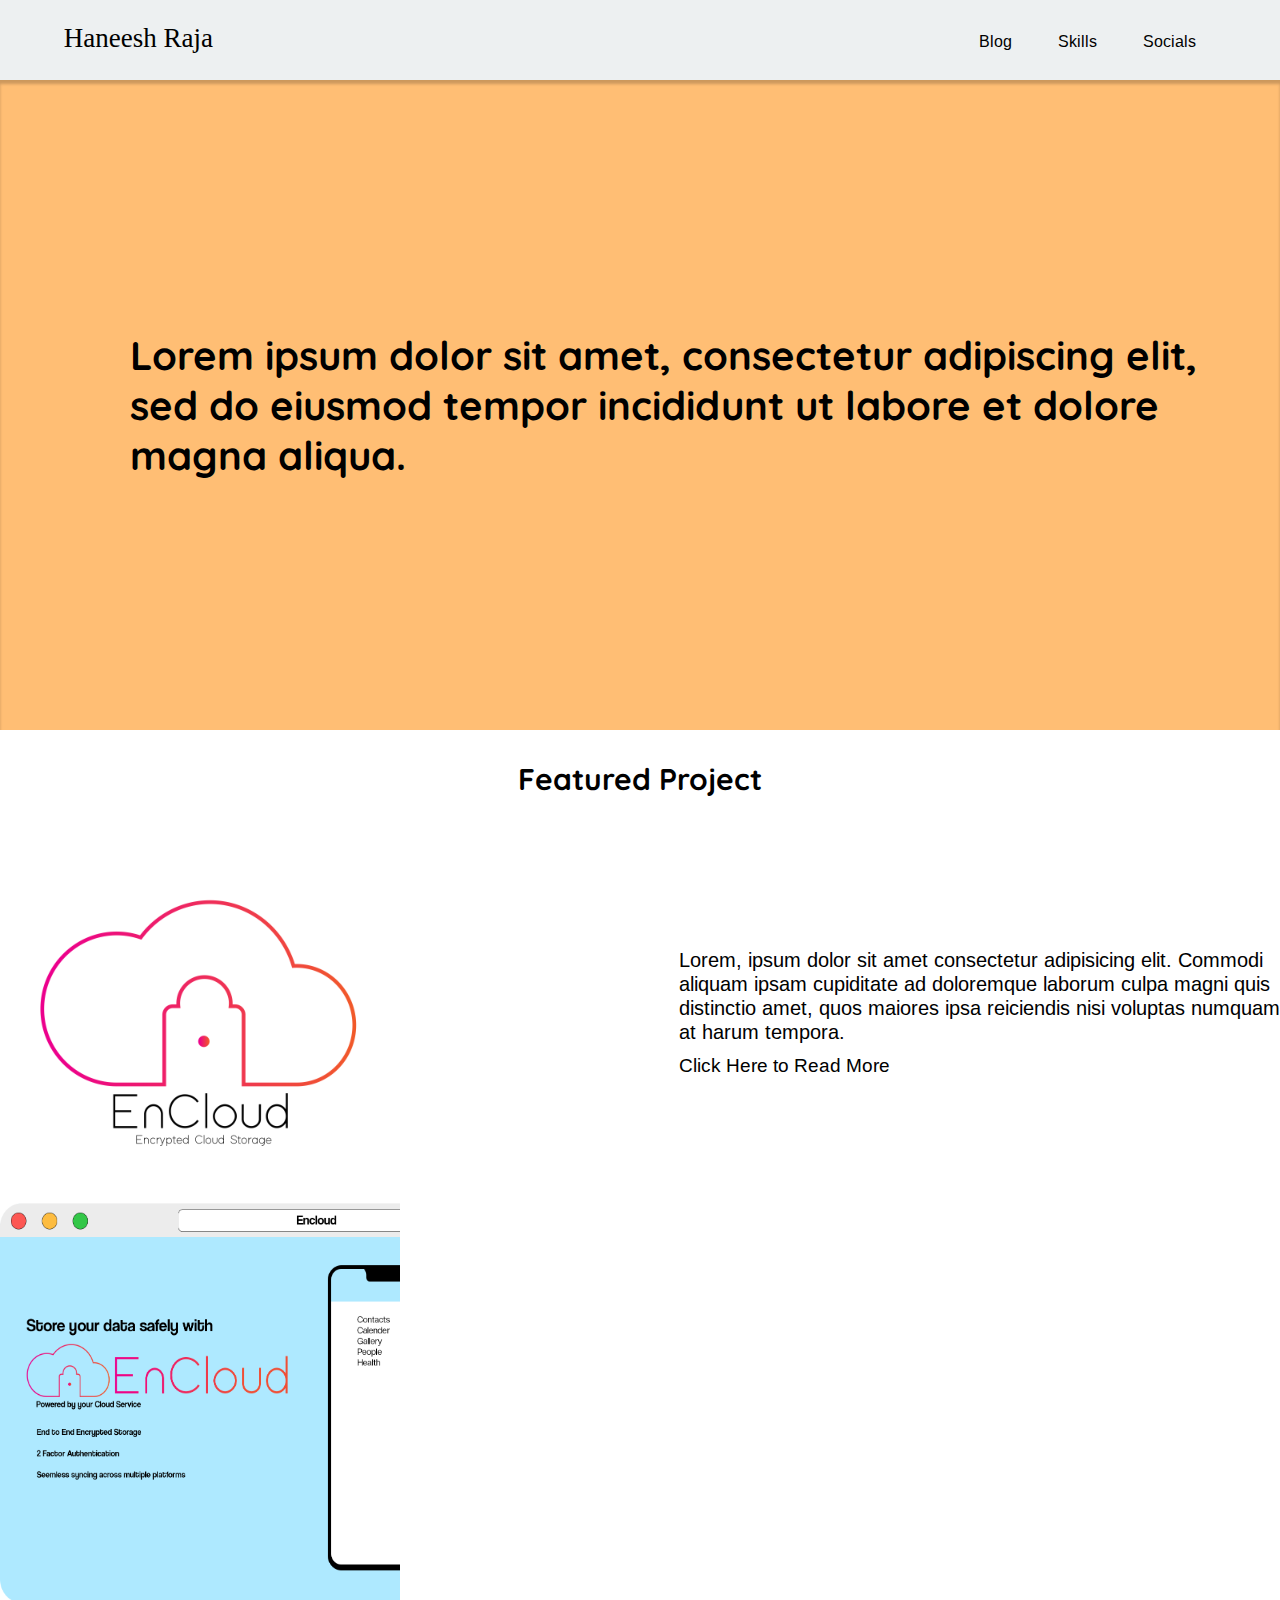
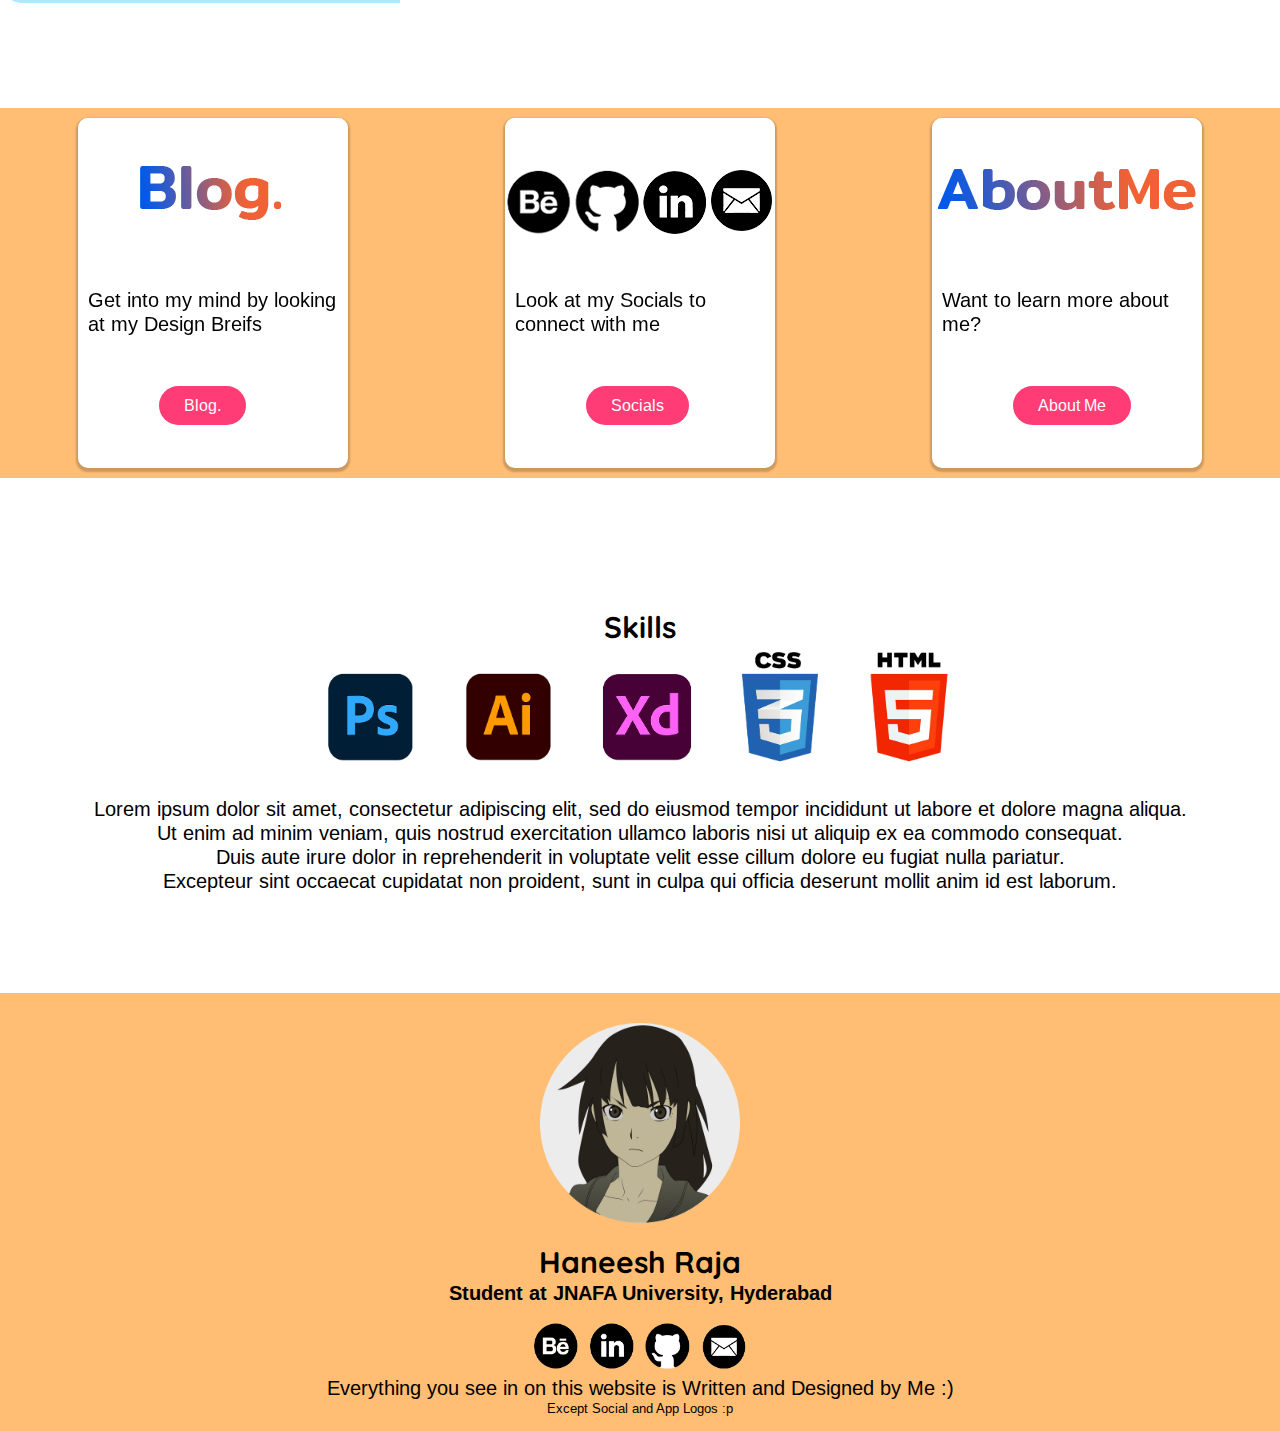
==== index.html @ 670b7171 "Working Website" ====
<!DOCTYPE html>
<html lang="en">
<head>
    <meta charset="utf-8">
    <meta http-equiv="X-UA-Compatible" content="IE=edge">
    <meta name="author" content="Haneesh Raja">
    <meta name="viewport" content="width=device-width, initial-scale=1, minimum-scale=1, maximum-scale=1"/>
    <title>Haneesh Raja's Portfolio</title>
    <link href="css/stylesheet.css" rel="stylesheet">
</head>

<body>
    <header>
        <img class="logo" src="img/logo.svg" alt="logo" width="150px" height="60px">
        <nav>
            <ul class="nav_links">
                <li><a href="blog.html">Blog</a></li>
                <li><a href="#SKILLZ">Skills</a></li>
                <li><a href="#HireMe">Socials</a></li>
            </ul>
        </nav>
    </header>

    <div class="intro">
        <h1 class="h1m">Lorem ipsum dolor sit amet, consectetur adipiscing elit,</h1>
        <h1 class="h1m">sed do eiusmod tempor incididunt ut labore et dolore magna aliqua.</h1>
    </div>


<!-- Featured Content Begins Here -->

    <h1 class="h1font">Featured Project</h1>

<div class="fp">

    <div class="featuredp">
        <img src="img/ncloudlogo.png" alt="Encloud Logo" height="400px" width="400px">
    </div>
    
    <div class="featuredcontent">
        <p>Lorem, ipsum dolor sit amet consectetur adipisicing elit. Commodi</p> 
        <p>aliquam ipsam cupiditate ad doloremque laborum culpa magni quis</p> 
        <p>distinctio amet, quos maiores ipsa reiciendis nisi voluptas numquam</p>
        <p>at harum tempora.</p>
        <a class="ncloudlink" href="#"><p class="ncloudlink-para">Click Here to Read More</p></a>
    </div>      

    <div class="ncloudadvert">
        <img src="img/ncloudadvert.png" alt="Ncloud WebPage" width="400px" height="400px">
    </div>          
</div>

<!-- Featured Content Ends Here -->

<!-- Cards Begin Here -->

    <section class="cards">
        <div class="card">
            <div class="card-image blog"></div>
            <p class="cardp">Get into my mind by looking at my Design Breifs</p>
            <p><button><a class="card-link" href="blog.html">Blog.</a></button></p>
        </div>
        <div class="card">
            <div class="card-image socials"></div>
            <p class="cardp">Look at my Socials to connect with me</p>
            <p><button><a class="card-link" href="#HireMe">Socials</a></button></p>
        </div>
        <div class="card">
            <div class="card-image aboutt"></div>
            <p class="cardp">Want to learn more about me?</p>
            <p><button><a class="card-link" href="#HireMe">About Me</a></button></p>
        </div>
    </section>

<!-- Cards End Here -->


<!-- Skills Section Begins Here -->

<section>
    <div id="SKILLZ">
    <div class="skills">
            <h1 class=h1font>Skills</h1>
            <img class="skillset" src="img/skillset.png" alt="Skillset" width="50%" height="50%">
            <div class="skillpara">
            <p>    Lorem ipsum dolor sit amet, consectetur adipiscing elit, 
                sed do eiusmod tempor incididunt ut labore et dolore magna aliqua. 
            <p>     Ut enim ad minim veniam, quis nostrud exercitation ullamco laboris nisi
                ut aliquip ex ea commodo consequat. </p>
            <p>  Duis aute irure dolor in reprehenderit 
                in voluptate velit esse cillum dolore eu fugiat nulla pariatur. </p>
            <p> Excepteur sint 
                occaecat cupidatat non proident, sunt in culpa qui officia deserunt 
                mollit anim id est laborum.</p>
            </div>
    </div>
    </div>
</section>

<!-- Skills Section Ends Here -->

<!-- Footer Begins Here -->

<footer id=HireMe>
    <div class="footer">
        <img class="displayimage" src="img/display.png" alt="Display Picture" height="200px" width="200px">
    </div>
    
    <div class="aboutme">
        <h1 class="h1font">Haneesh Raja</h1>
        <h2 class="h1footer">Student at JNAFA University, Hyderabad</h2>
    <div class="socials-footer">
        <a href="https://www.behance.net/haneeshraja"><img src="img/socials/behance.png" alt="behance" height="50px" width="50px"></a>
        <a href="https://in.linkedin.com/in/haneesh-raja-48701821a"><img src="img/socials/linkedin.png" alt="linkedin" height="50px" width="50px"></a>
        <a href="https://github.com/biryanisimp/"><img src="img/socials/github.png" alt="github" height="50px" width="50px"></a>
        <a href="mailto:haneeshraja09@gmail.com"?subject="Hey!"><img src="img/socials/email.png" alt="github" height="50px" width="50px"></a>
    </div>
    <div class="credits">
        <p>Everything you see in on this website is Written and Designed by Me :)</p>
        <p class=footer-text>Except Social and App Logos :p</p>
    </div>
    </div>
</footer>

<!-- Footer Ens Here -->

</body>
</html>
---- css/stylesheet.css ----
@import url('https://fonts.googleapis.com/css2?family=Fira+Sans:wght@300;400&family=Noto+Sans+KR:wght@300&family=Quicksand&family=Rubik&display=swap');
@import url('https://fonts.googleapis.com/css2?family=Prompt:ital,wght@0,200;1,200&family=Space+Mono&display=swap');
@import url('https://fonts.googleapis.com/css2?family=Arimo&display=swap');

:root {
    --bg-color: #edf0f1
}

html {
    scroll-behavior: smooth;
}

* {
    box-sizing: border-box;
    margin: 0%;
    padding: 0%;
    font-family: 'Arimo', sans-serif;
    font-size: 20px;
}

/*  Header Starts Here */

li, a, button {
    font-family: 'Arimo', sans-serif;
    font-weight: 500;
    font-size: 16px;
    color: black;
    text-decoration: none;
}

a:hover {
    color: #FFBE74;
}

.ncloudlink-para {
    margin-top: 10px;
    font-size: 19px;
}

header {
        font-family: 'Prompt', sans-serif;
        font-size: 50px;
    display: flex;
    justify-content: flex-end;
    align-items: center;
    padding: 10px 5%;
    background-color: var(--bg-color)
    
}

.logo {
    cursor: pointer;
    float: left;
    margin-right: auto;
}

.nav_links {
    list-style: none;
}

.nav_links li {
    display: inline-block;
    padding: 0px 20px;
}

.nav_links li a {
    transition:  all 0.3s ease 0s;
}

.nav_links li a:hover {
    color: #FFBE74;
}

/*  Header Ends Here */

button {
    margin-left: 20px;
    padding: 9px 25px;
    background-color: rgb(255, 60, 118);
    border: none;
    border-radius: 50px;
    cursor: pointer;
    transition: all 0.3s ease 0s;
}

button:hover {
    background-color: rgba(255, 100, 146, 0.8);
}

h1 {
    font-family: 'Quicksand', sans-serif;
    margin-left: 30px;
    font-size: 40px;
}

.h1font {
    padding-top: 30px;
    text-align: center;
    font-size: 30px;
    margin: 0
}

.intro {
    background-color: #FFBE74;
    padding-top: 250px;
    padding-bottom: 250px;
    padding-left: 100px;
    box-shadow: inset 0px 4px 3px rgba(0, 0, 0, 0.2)
}

/* Featured Projects Starts Here */

.fp {
    display: flex;
    justify-content: space-between;
    flex-wrap: wrap;
}

.featuredcontent {
    padding-top: 150px;
}

/* Featured Project Ends Here */

/* Cards Begin */

.cards {
    margin-top: 100px;
    display: flex;
    justify-content: center;
    justify-content: space-around;
    flex-wrap: wrap;
    background-color: #FFBE74;
}

.card {
    background: rgb(255, 255, 255);
    width: 270px;
    height: 350px;
    margin: 10px;
    border-radius: 10px;
    box-shadow: 0 2px 2px 2px rgba(0, 0, 0, 0.2);
    transform-style: preserve-3d;
    transition: all 0.5s ease;
    background: white;
}

button {
    margin-top: 50px;
    margin-bottom: 15px;
    padding: 10px 25px;
    background-color: rgb(255, 60, 118);
    color: white;
    border: none;
    border-radius: 50px;
    cursor: pointer;
    transition: all 0.3s ease 0s;
    margin-left: 30%
}

.card-link {
    color: white;
}

button:hover {
    background-color: rgba(206, 22, 77, 0.8);
} 

.card-image {
    height: 150px;
    background: rgb(255, 255, 255);
    border-radius: 10px 10px 0 0;
    margin-bottom: 20px;
}

.cardp {
    font-size: 20px;
    padding-left: 10px;
    padding-right: 10px;
}

.blog {
    background-image: url(../img/cards/blog.png);
}

.socials {
    background-image: url(../img/cards/socials.png);
    width: 270px;
    height: 150px;
}

.aboutt {
    background-image: url(../img/cards/aboutme.png);
}

.card:hover {
    cursor: pointer;
    transform: scale(1.03);
    transition: all 0.3s ease
}

/* Cards End */

.skills {
    margin-top: 100px;
} 

.skillset {
    display: block;
    margin-left: auto;
    margin-right: auto;
    margin-bottom: 30px;
}

.skillpara {
    text-align: center;
    padding-bottom: 100px;
}

/* Footer Starts Here */

footer {
    background-color:#FFBE74 ;
    align-items: center;
    display: block;
    padding-bottom: 5px;
}

.displayimage {
    display: block;
    margin-left: auto;
    margin-right: auto;
}

.footer {
    padding-top: 30px;
}
.aboutme {
    margin-top: -10px;
    margin-bottom: 10px;
    text-align: center
}

.socials-footer {
    margin-top: 15px;
}

.footer-text {
    font-size: 13px;
}

/* Footer Ends Here */

/* Mobile Layout Changes Begin Here */

@media only screen and (max-device-width: 480px) {

    .intro {
        background-color: #FFBE74;
        padding-top: 70px;
        padding-bottom: 70px;
        padding-left: 10px;
        padding-right: 10px;
        box-shadow: inset 0px 4px 3px rgba(0, 0, 0, 0.2)
    }

    .nav_links li {
        display: inline-block;
        padding: 0px 10px;
    }

    .logo {
        cursor: pointer;
        float: left;
        margin-right: auto;
        width: 130px;
    }

    .h1m {
        font-size: 30px;
    }

    .h1font {
        margin-top: 5px;
    }

    .featuredp {
        margin-top: -30px;
    }

    .fp {
        display: flex;
        justify-content: space-between;
        flex-wrap: wrap;
    }
    
    .featuredcontent {
        padding-top: 20px;
        padding-left: 10px;
        padding-right: 10px;
        padding-bottom: 50px;
    }

    .ncloudadvert {
        padding-left: 15px;
    }

    .skills {
        margin-top: 20px;
    } 

    .skillset {
        display: block;
        margin-left: auto;
        margin-right: auto;
        margin-bottom: 10px;
        width: 380px;
    }
    
}

/* Mobile Layout Changes End Here */
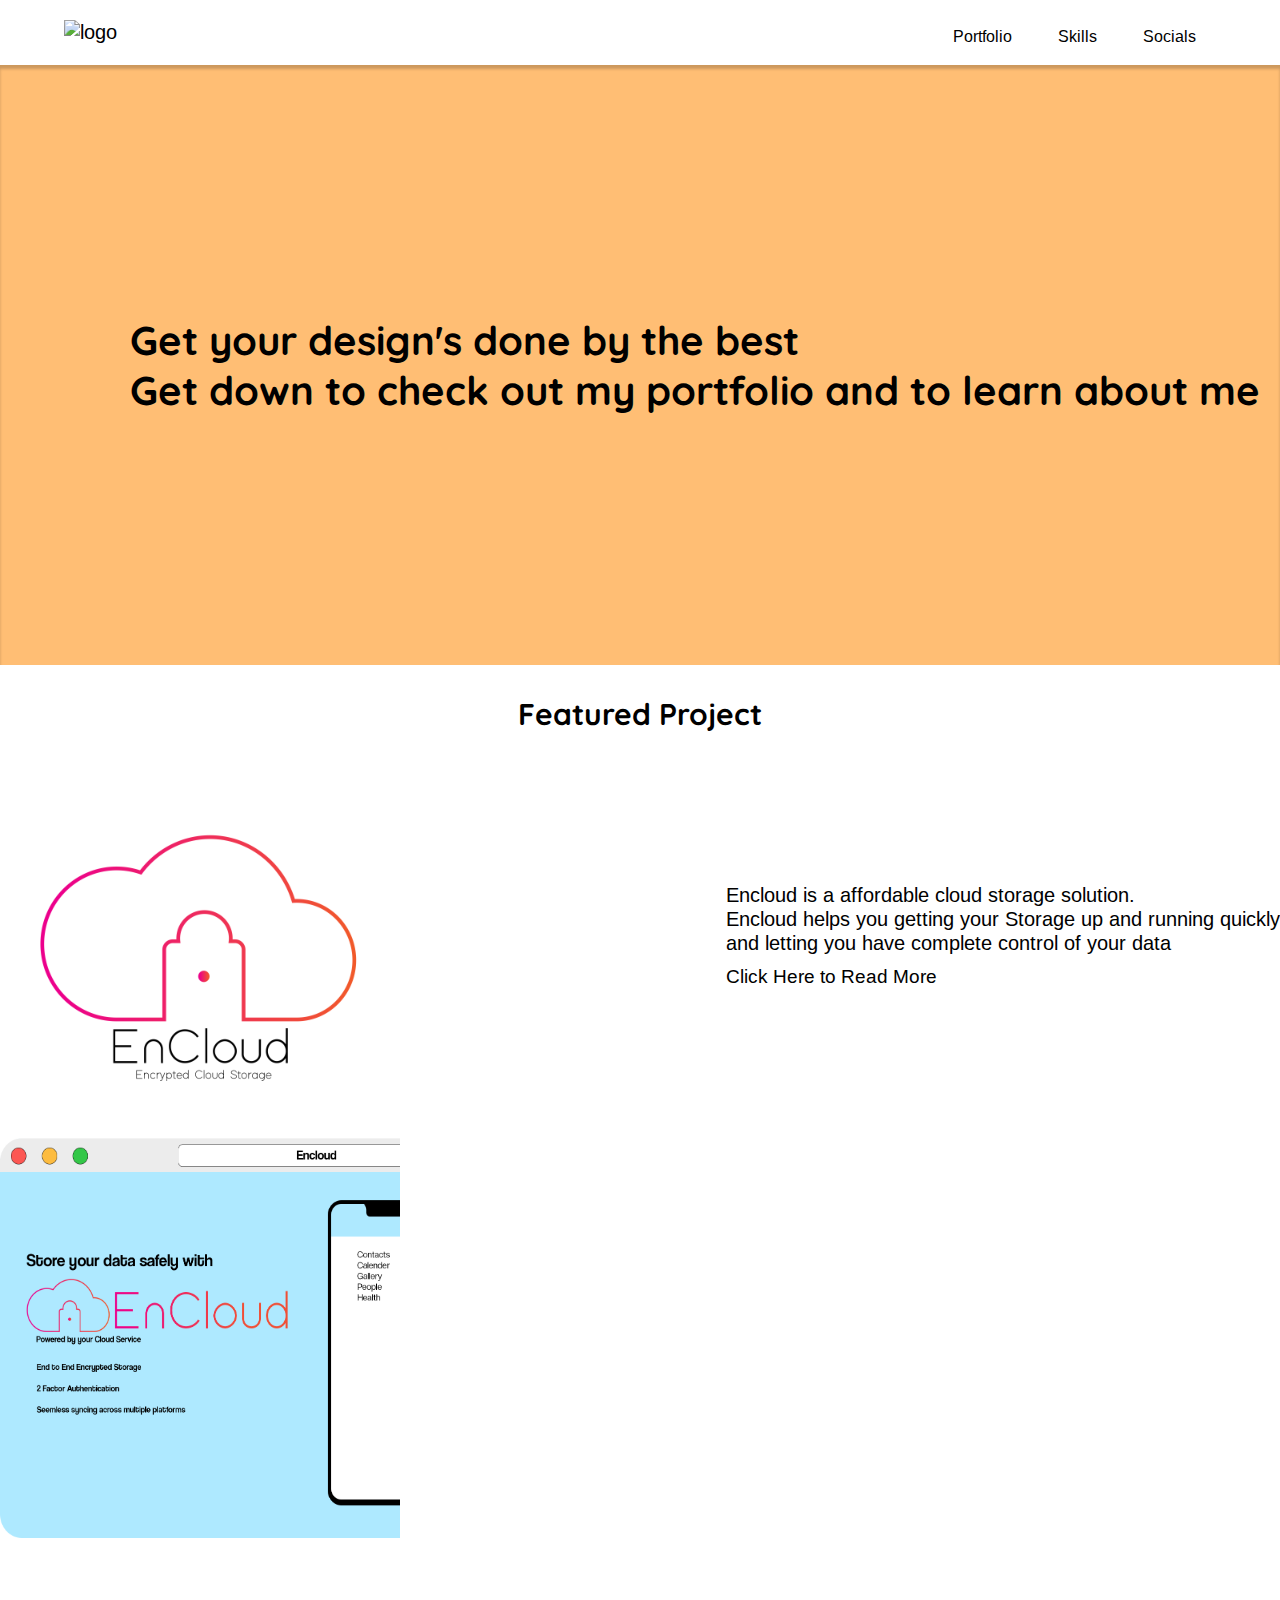
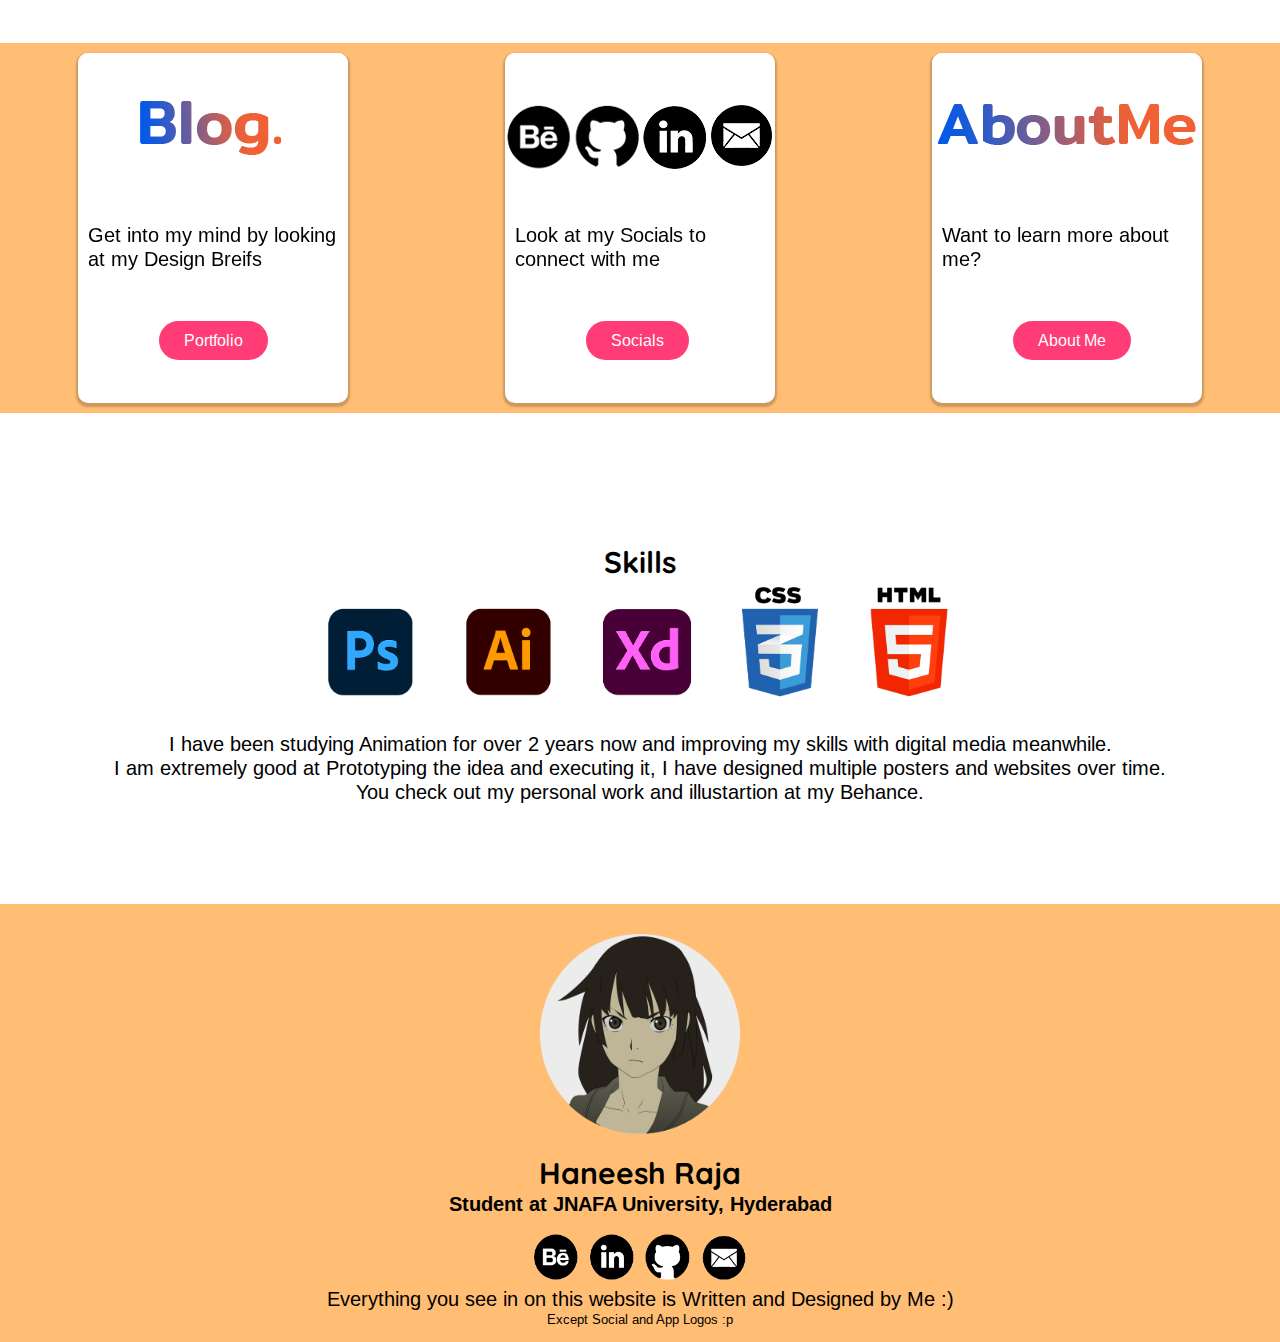
==== commit 28fc1b0e: "Getting Blog working (somewhat)" ====
--- a/index.html
+++ b/index.html
@@ -11,10 +11,10 @@
 
 <body>
     <header>
-        <img class="logo" src="img/logo.svg" alt="logo" width="150px" height="60px">
+        <img class="logo" src="img/logo.png" alt="logo" width="170px" height="30px">
         <nav>
             <ul class="nav_links">
-                <li><a href="blog.html">Blog</a></li>
+                <li><a href="blog.html">Portfolio</a></li>
                 <li><a href="#SKILLZ">Skills</a></li>
                 <li><a href="#HireMe">Socials</a></li>
             </ul>
@@ -22,8 +22,8 @@
     </header>
 
     <div class="intro">
-        <h1 class="h1m">Lorem ipsum dolor sit amet, consectetur adipiscing elit,</h1>
-        <h1 class="h1m">sed do eiusmod tempor incididunt ut labore et dolore magna aliqua.</h1>
+        <h1 class="h1m">Get your design's done by the best</h1>
+        <h1 class="h1m">Get down to check out my portfolio and to learn about me</h1>
     </div>
 
 
@@ -38,10 +38,9 @@
     </div>
     
     <div class="featuredcontent">
-        <p>Lorem, ipsum dolor sit amet consectetur adipisicing elit. Commodi</p> 
-        <p>aliquam ipsam cupiditate ad doloremque laborum culpa magni quis</p> 
-        <p>distinctio amet, quos maiores ipsa reiciendis nisi voluptas numquam</p>
-        <p>at harum tempora.</p>
+        <p>Encloud is a affordable cloud storage solution.</p> 
+        <p>Encloud helps you getting your Storage up and running quickly</p> 
+        <p>and letting you have complete control of your data</p>
         <a class="ncloudlink" href="#"><p class="ncloudlink-para">Click Here to Read More</p></a>
     </div>      
 
@@ -58,7 +57,7 @@
         <div class="card">
             <div class="card-image blog"></div>
             <p class="cardp">Get into my mind by looking at my Design Breifs</p>
-            <p><button><a class="card-link" href="blog.html">Blog.</a></button></p>
+            <p><button><a class="card-link" href="blog.html">Portfolio</a></button></p>
         </div>
         <div class="card">
             <div class="card-image socials"></div>
@@ -68,7 +67,7 @@
         <div class="card">
             <div class="card-image aboutt"></div>
             <p class="cardp">Want to learn more about me?</p>
-            <p><button><a class="card-link" href="#HireMe">About Me</a></button></p>
+            <p><button><a class="card-link" href="#aboutme">About Me</a></button></p>
         </div>
     </section>
 
@@ -83,15 +82,9 @@
             <h1 class=h1font>Skills</h1>
             <img class="skillset" src="img/skillset.png" alt="Skillset" width="50%" height="50%">
             <div class="skillpara">
-            <p>    Lorem ipsum dolor sit amet, consectetur adipiscing elit, 
-                sed do eiusmod tempor incididunt ut labore et dolore magna aliqua. 
-            <p>     Ut enim ad minim veniam, quis nostrud exercitation ullamco laboris nisi
-                ut aliquip ex ea commodo consequat. </p>
-            <p>  Duis aute irure dolor in reprehenderit 
-                in voluptate velit esse cillum dolore eu fugiat nulla pariatur. </p>
-            <p> Excepteur sint 
-                occaecat cupidatat non proident, sunt in culpa qui officia deserunt 
-                mollit anim id est laborum.</p>
+            <p>I have been studying Animation for over 2 years now and improving my skills with digital media meanwhile.</p>
+            <p>I am extremely good at Prototyping the idea and executing it, I have designed multiple posters and websites over time.  </p>
+            <p>You check out my personal work and illustartion at my <a class="behance" href="ttps://www.behance.net/haneeshraja">Behance</a>.</p>
             </div>
     </div>
     </div>
--- a/css/stylesheet.css
+++ b/css/stylesheet.css
@@ -3,7 +3,7 @@
 @import url('https://fonts.googleapis.com/css2?family=Arimo&display=swap');
 
 :root {
-    --bg-color: #edf0f1
+    background-color: white
 }
 
 html {
@@ -38,14 +38,14 @@
 }
 
 header {
-        font-family: 'Prompt', sans-serif;
-        font-size: 50px;
+    font-family: 'Prompt', sans-serif;
+    font-size: 50px;
     display: flex;
     justify-content: flex-end;
     align-items: center;
-    padding: 10px 5%;
-    background-color: var(--bg-color)
-    
+    padding: 20px 5% 0px;
+    padding-bottom: 15px;
+    background-color: white
 }
 
 .logo {
@@ -106,6 +106,11 @@
     padding-bottom: 250px;
     padding-left: 100px;
     box-shadow: inset 0px 4px 3px rgba(0, 0, 0, 0.2)
+}
+
+.h1m {
+    transition-duration: 300ms;
+    transition: steps(123)
 }
 
 /* Featured Projects Starts Here */
@@ -217,6 +222,11 @@
     padding-bottom: 100px;
 }
 
+.behance {
+    font-family: 'Arimo', sans-serif;;
+    font-size: 20px;
+}
+
 /* Footer Starts Here */
 
 footer {
@@ -273,7 +283,9 @@
         cursor: pointer;
         float: left;
         margin-right: auto;
-        width: 130px;
+        margin-top: 5px;
+        height: 20px;
+        width: 120px;
     }
 
     .h1m {
